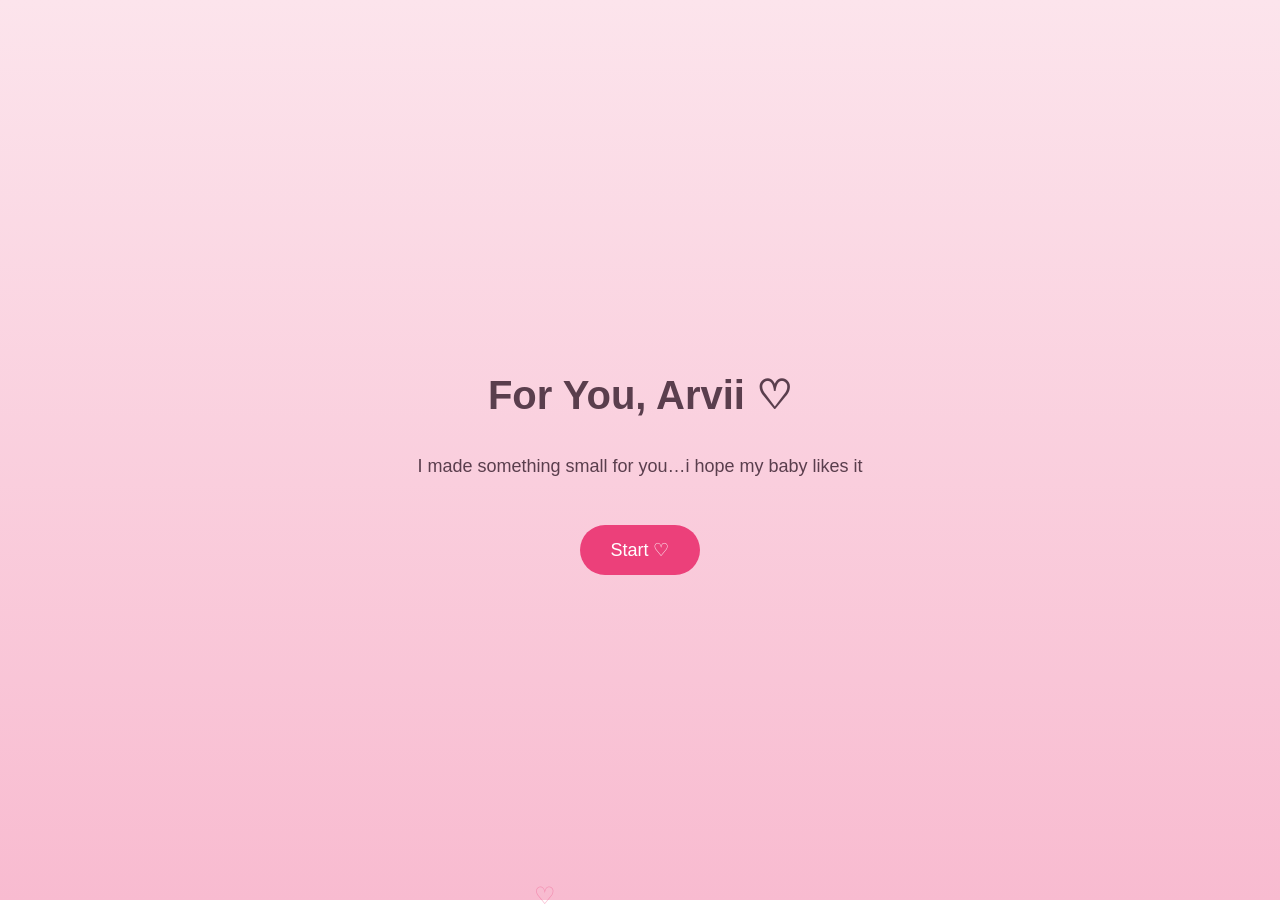
==== index.html @ 06c2c769 "Add files via upload" ====
<!DOCTYPE html>
<html>
<head>
<meta charset="UTF-8">
<meta name="viewport" content="width=device-width, initial-scale=1.0">
<title>For Arvii ♡</title>
<link rel="stylesheet" href="./style.css">
</head>

<body>
<audio id="bgMusic"></audio>
<div id="start" class="section active">
    <h1>For You, Arvii ♡</h1>
    <p>I made something small for you…i hope my baby likes it</p>
    <button onclick="goTo('s1')">Start ♡</button>
</div>

<div id="s1" class="section">
        <h1>Happy 1 Year ♡</h1>
    <p>One year with you felt ntg short of magical...u make me feel like <span>the luckiest girl on earth</span>. 
        every moment with u is filled with happiness n cute moments. u taught me what it is like to love without fear...wht a good guy would be like..how it would feel to be truly loved..
        ur <span>more than enough</span> for me and there is ntg i would change abt u. ur PERFECT
        everyday i fall for u more n more. trust me, when i first started dating, i dint think we would last long, but u easily proved me wrg.
        ur the <span>most adorable giant lil baby</span> i have ever known n i loveeeeeee tht abt u..the way ur filledddd with joy n excitement when i show u smtg or give u smtg, makes it all feel worth it.
        uk how much i hate codes n stuff, but this time, i wanted to gift smtg, in ur way, ik its not perfect but i tried my best.
        only me n my chatgpt knows the stress i went through trying to decode ur alien bs</p>
    <button onclick="goTo('s2')">Next ♡</button>
</div>

<div id="s2" class="section">
    <h2>Lil more to read...</h2>
    <p>You've been my comfort,<span> my headache</span>, my calm, my torture, my peace, my <span>"oh lord gimme patience"</span>....everything. I hv shitty humor but im glad u love it.
        im so glad u decided to love me n not someone else. if u go behind another girl, i'll murder her and take u back. ur MINE. and i DO NOT LIKE SHARING.
        This 1yr is filleddd with sooo many memories and i love each one of them. I cannot wait to make moreeee with u. Life with u is gonna be sooo fun n I'm very excited for it.
        Ik im a lottttt to handle but im glad ur patient with me. I hope ur love for me never reduces and u love me more n more everyday. 
        I wanna make u the happiest because i genuinely think <span>u deserve every bit of it</span>. I have never met someone like u and i couldnt find another like u either. MISSION IMPOSSIBLE.
        Ur different, ur special and hehee reminder...ur MINE. Im never letting u go or giving up on u. If ur tired of me, take a nap. <span>Forget abt freedom.</span>
        Lifetime shawarma n biryani or freedom? u choose~~
    </p>
    <button onclick="goTo('s3')">Next ♡</button>
</div>

<div id="s3" class="section">
    <h2>Just a bit moreeee...</h2>
       <p>Ur the nicest person i hv ever met. pls dont ever stop being this kind n cute. i wish ur life is filled with everything u want n pray for.
        even if im not in ur life, i genuinely wish <span>only the best</span> for u. i wish u get that software developer job in a hugeee company. i wish u get a hugeeee package.
        i wish u buy all ur dream cars n bikes. i wish u build ur dream home with 2 floors parking to <span>park car as u wish</span>. i wish ur fridge is alwaysss filled with loads of snacks.
        i wish u always have enough money to go eat everything u want. i wish u have a long and healthy life. i wish ur family is happy and proud of u. 
        i wish u get all the promotions and recognitions u deserve. i wish u have the family u dream of. i wish u get ur ps5 n all the games with it.
        i wish ur bed is always comfy, clothes always comfy, n room with ac at perfect temp at all times. i wish ur eyesight gets better. i wish ur stress reduces.
        i wish all ur financial troubles end. i wish for everything u wish for. ntg makes me happier than seeing u happy. so be happy.
        i wish u get everythinggggg in life tht makes u happy, even if im not there with u. i want u to get everything. <span>my baby deserves it.</span>
    </p>
<button onclick="goTo('s4')">Next ♡</button>
</div>

<div id="s4" class="section">
    <h2>Almost Done!!!</h2>
    <p>1yr felt sooo short tbh, it feels like just ystdy <span>u rejected me</span> in green park.
        but we hv already seen all sides of each other, roamed so much, dealt with an accident, went through hard times, went through sooo much together.
        but honestly, u made all of tht feel easy to handle.the thing i love the most abt u is tht u handle me well, u make me feel safe, like u will handle everything regardless of how huge the issue is.
        im glad u were always there for me n i promise i'll always be here for u.i love u more than u love food. ur <span>MINE</span>. be mine forever. i'll tc of u. i'll buy u food. i'll give u everything.
        think abt leaving me n i'll give u a coffin, with love. 
        no escape. no freedom. no choice. hehee
        <span>I LOVE U SOOOOOOOOOOO MUCH my cute adorable giant lil humannnnn</span>
    </p>
    <button onclick="goTo('s5')">Next ♡</button>
</div>

<div id="s5" class="section">
    <p id="finalText"></p>
   
    <img src="./harini.jpeg">
    <p><span>I love you more than words can ever explain ♡</span></p>
</div>




<script>
    const musicMap = {
    s5: "final.mp3"
};
    function typeFinal(){
    var text="If I had to choose again, I'd still choose you. Every single time.";
    var i=0;
    var speed=50;
    var target=document.getElementById("finalText");
    target.innerHTML="";

    function typing(){
        if(i<text.length){
            target.innerHTML+=text.charAt(i);
            i++;
            setTimeout(typing,speed);
        }
    }
    typing();
}
    function createHeart(){
    const heart=document.createElement("div");
    heart.classList.add("heart");
    heart.innerHTML="♡";
    heart.style.left=Math.random()*100+"vw";
    heart.style.fontSize=(12+Math.random()*20)+"px";
    heart.style.animationDuration=(4+Math.random()*4)+"s";
    document.body.appendChild(heart);

    setTimeout(()=>{
        heart.remove();
    },7000);
}

setInterval(createHeart,800);

// function goTo(id){
//     var sections=document.querySelectorAll('.section');
//     sections.forEach(function(sec){
//         sec.classList.remove('active');
//     });
//     document.getElementById(id).classList.add('active');

//     if(id==="s4"){
//         setTimeout(typeFinal,500);
//     }
// }
function goTo(id){
    const sections = document.querySelectorAll('.section');
    sections.forEach(sec => sec.classList.remove('active'));

    const target = document.getElementById(id);
    if(target){
        target.classList.add('active');
    }

    // 🎵 MUSIC CONTROL
    const audio = document.getElementById("bgMusic");
    if(musicMap[id]){
        audio.pause();
        audio.src = musicMap[id];
        audio.currentTime = 0;
        audio.volume = 0.6;
        audio.play().catch(() => {});
    }

    // typing effect on final slide
    if(id === "s4"){
        setTimeout(typeFinal, 500);
    }
}
</script>

</body>
</html>
---- style.css ----
*{
    box-sizing: border-box;
}
body{
    margin:0;
    font-family:'Segoe UI', sans-serif;
    /* background: #f8bbd0 ; */
    text-align:center;
    color:#5a3e4d;
    overflow: hidden;
}
.heart{
    color: #ec407a;   /* pink */
}

.section{
    
    background: linear-gradient(to bottom, #fce4ec, #f8bbd0);

    position: absolute;
    inset: 0;              /* top:0 right:0 bottom:0 left:0 */

    padding: 30px 20px;
    box-sizing: border-box;

    display: flex;
    justify-content: center;
    align-items: center;
    flex-direction: column;

    opacity: 0;
    transform: translateY(20px);
    pointer-events: none;
    transition: opacity 0.8s ease, transform 0.8s ease;

    overflow: hidden;
}
.section.active{
    opacity: 1;
    transform: translateY(0);
    pointer-events: auto;
}
h1{
    padding-top: 20px;
    font-size:40px;
    margin-bottom:20px;
}
h2{
    font-size: 30px;
}

p{
    font-size:18px;
    max-width:600px;
}
button{
    padding:14px 30px;
    border:none;
    border-radius:30px;
    background:#ec407a;
    color:white;
    font-size:18px;
    cursor:pointer;
    margin-top:30px;
    transition:0.3s ease;
}

button:hover{
    background:#d81b60;
    transform:scale(1.05);
    box-shadow:0 10px 25px rgba(216,27,96,0.4);
}

img{
    width:300px;
    max-width:80%;
    border-radius:20px;
    margin-top:25px;
    box-shadow:0 10px 25px rgba(0,0,0,0.2);
}

.heart{
    position:fixed;
    bottom:-10px;
    font-size:18px;
    animation:floatUp 6s linear infinite;
    opacity:0.4;
}

@keyframes floatUp{
    0%{
        transform:translateY(0);
        opacity:0.9;
    }
    100%{
        transform:translateY(-100vh);
        opacity:0.3;
    }
}
span{
    color: #c21957;
    /* text-shadow: 0 1px 4px rgba(192, 19, 19, 0.493); */
}
@media (max-width: 768px){

    .section{
        padding:40px 10px;
    }

    h1{
        font-size:28px;
    }

    p{
        font-size:16px;
    }

    button{
        font-size:16px;
        padding:12px 24px;
    }

    img{
        width:220px;
    }
}
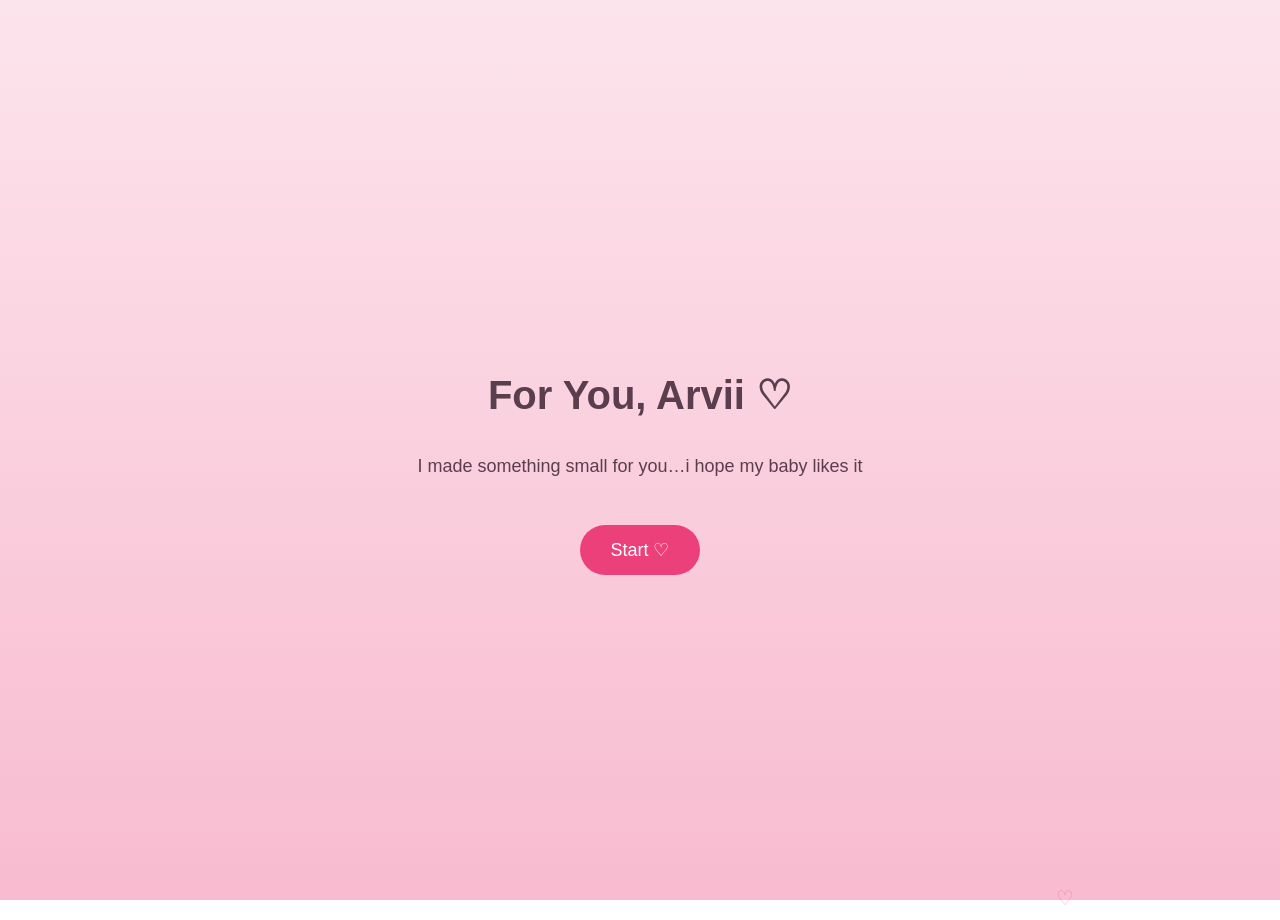
==== commit 44290e2c: "Update index.html" ====
--- a/index.html
+++ b/index.html
@@ -4,7 +4,7 @@
 <meta charset="UTF-8">
 <meta name="viewport" content="width=device-width, initial-scale=1.0">
 <title>For Arvii ♡</title>
-<link rel="stylesheet" href="./style.css">
+<link rel="stylesheet" href="style.css">
 </head>
 
 <body>
@@ -151,4 +151,5 @@
 </script>
 
 </body>
-</html>+
+</html>
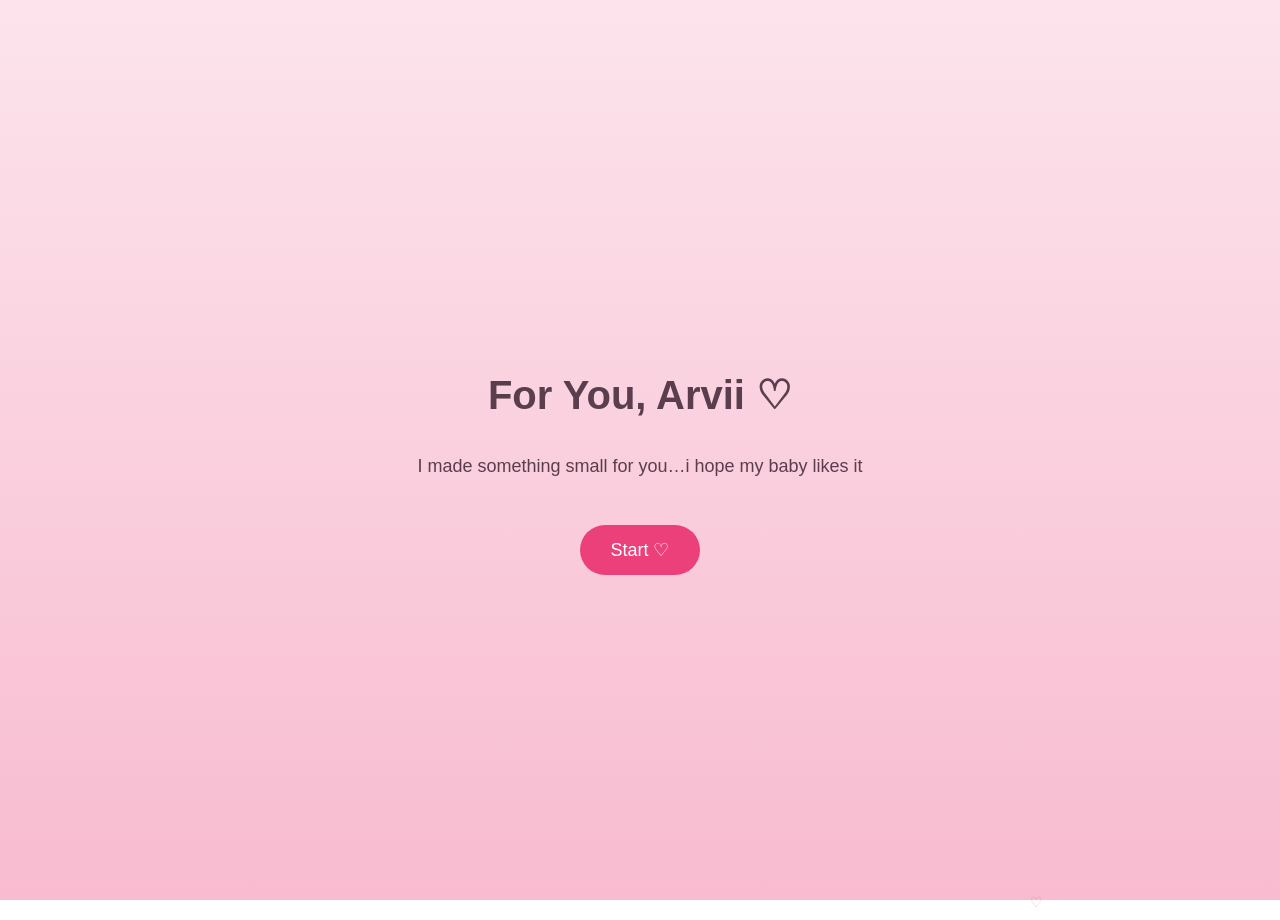
==== commit 97a9f2b3: "Update index.html" ====
--- a/index.html
+++ b/index.html
@@ -70,7 +70,7 @@
 <div id="s5" class="section">
     <p id="finalText"></p>
    
-    <img src="./harini.jpeg">
+    <img src="harini.jpeg">
     <p><span>I love you more than words can ever explain ♡</span></p>
 </div>
 
@@ -153,3 +153,4 @@
 </body>
 
 </html>
+
